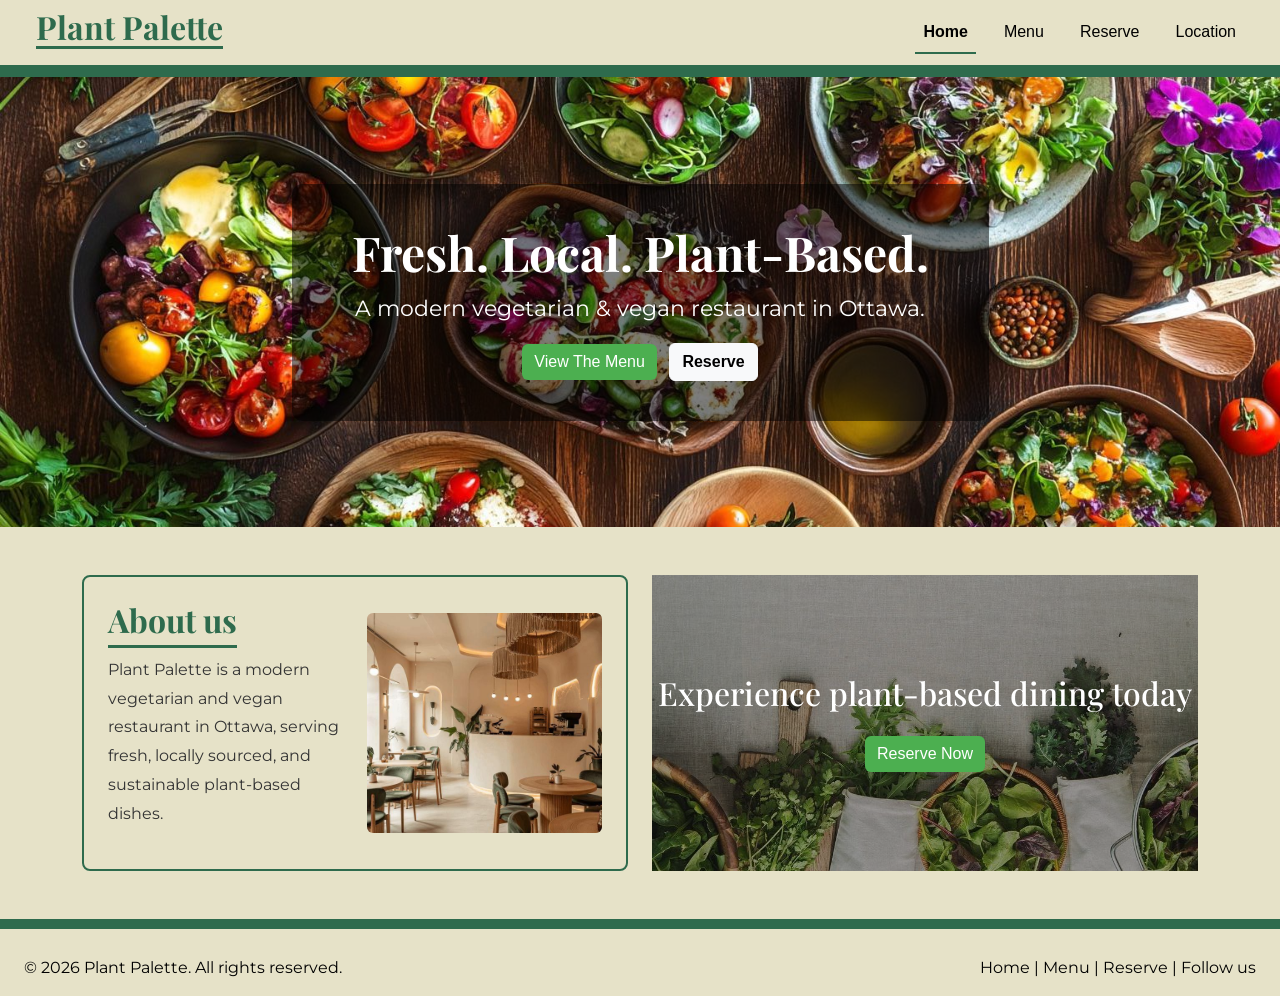
==== index.html @ ea7833cc "add html and menu and resrve ans css" ====
<!DOCTYPE html>
<html lang="en">
<head>
  <meta charset="UTF-8">
  <meta name="viewport" content="width=device-width, initial-scale=1.0">
  <title>Plant Palette</title>

  <!-- Bootstrap -->
  <link href="https://cdn.jsdelivr.net/npm/bootstrap@5.3.2/dist/css/bootstrap.min.css" rel="stylesheet">

  <!-- CSS -->
  <link rel="stylesheet" href="css/main.css">
  <link href="https://fonts.googleapis.com/css2?family=Playfair+Display:wght@400;600;700&family=Montserrat:wght@300;400;500;600&display=swap" rel="stylesheet">
</head>

<body>

<!-- NAVBAR -->
<nav class="navbar navbar-expand-lg custom-nav px-4">
  <div class="container-fluid">

    <h2 class="brand">Plant Palette</h2>

    <ul class="navbar-nav ms-auto">
      <li class="nav-item"><a class="nav-link active" href="#">Home</a></li>
      <li class="nav-item"><a class="nav-link" href="menu.html">Menu</a></li>
      <li class="nav-item"><a class="nav-link" href="reserve.html">Reserve</a></li>
      <li class="nav-item"><a class="nav-link" href="#">Location</a></li>
    </ul>

  </div>
</nav>
 </nav>
<div class="nav-divider"></div>

<!-- HERO -->
<section class="hero">
  <div class="hero-box text-center text-white">

    <h1>Fresh. Local. Plant-Based.</h1>
    <p>A modern vegetarian & vegan restaurant in Ottawa.</p>

    <div class="mt-3">
      <a href="menu.html" class="btn btn-success me-2">View The Menu</a>
      <a href="reserve.html" class="btn btn-light">Reserve</a>
    </div>

  </div>
</section>
<!-- ABOUT + CTA SIDE BY SIDE -->
<section class="container my-5">
  <div class="row g-4 align-items-stretch">

    <!-- ABOUT -->
    <div class="col-md-6">
      <div class="about-box h-100 p-4">

        <div class="row h-100 align-items-center">

          <!-- TEXT -->
          <div class="col-md-6">
            <h2>About us</h2>
            <p>
              Plant Palette is a modern vegetarian and vegan restaurant in Ottawa,
              serving fresh, locally sourced, and sustainable plant-based dishes.
            </p>
          </div>

          <!-- IMAGE -->
          <div class="col-md-6">
            <img src="images/res.jpg" class="about-img" alt="Restaurant">
          </div>

        </div>

      </div>
    </div>

    <!-- CTA -->
    <div class="col-md-6">
      <div class="cta-section h-100">
        <div class="cta-overlay text-white text-center">
          <h2>Experience plant-based dining today</h2>
          <a href="reserve.html" class="btn btn-success mt-3">
            Reserve Now
          </a>
        </div>
      </div>
    </div>

  </div>
</section>


<!-- FOOTER -->
    <!-- GREEN BAR -->
  <div class="footer-bar"></div>
<footer class="footer px-4 py-3">
  <div class="d-flex justify-content-between align-items-center">

    <p class="mb-0">© 2026 Plant Palette. All rights reserved.</p>

    <p class="mb-0">Home | Menu | Reserve | Follow us</p>

  </div>
</footer>

</body>
</html>
---- css/main.css ----
/* GLOBAL */
/* GLOBAL TYPOGRAPHY */
body {
  font-family: 'Montserrat', sans-serif;
}

/* HEADINGS */
h1, h2, h3, .brand {
  font-family: 'Playfair Display', serif;
}

/* HERO TITLE */
.overlay h1 {
  font-family: 'Playfair Display', serif;
  font-weight: 700;
}

/* PARAGRAPHS */
p {
  font-family: 'Montserrat', sans-serif;
  font-weight: 400;
  line-height: 1.6;
}
body {
  margin: 0;
  font-family: Arial, sans-serif;
  background-color: #e6e2c8;
}
/* NAVBAR */
.custom-nav {
  background: #e6e2c8;
}

.brand {
  color: #2e6b4d;
  font-weight: bold;
  border-bottom: 3px solid #2e6b4d;
  display: inline-block;
}

.nav-link {
  color: black;
  margin-left: 20px;
}

.nav-link.active {
  color: #2e6b4d;
  font-weight: bold;
  border-bottom: 2px solid #2e6b4d;
}
.nav-divider {
  height: 12px;
  background: #2e6b4d;
  width: 100%;
}

/* HERO */
.hero {
  background: url('../images/hero_img.jpg') center/cover no-repeat;
  height: 350px;
  position: relative;
}

.overlay {
  background: rgba(0,0,0,0.5);
  height: 100%;

  display: flex;
  flex-direction: column;
  justify-content: center;
  align-items: center;
}

/* HERO TEXT */
.overlay h1 {
  font-size: 3.2rem;
  letter-spacing: 1px;
}

.overlay p {
  font-size: 1.2rem;
  font-weight: 300;
}


/* BUTTONS */
.btn-success {
  background-color: #4CAF50;
  border: none;
}

.btn-light {
  font-weight: bold;
}
/* HERO BACKGROUND */
.hero {
  background: url('../images/hero_img.jpg') center/cover no-repeat;
  height: 450px;

  display: flex;
  justify-content: center;
  align-items: center;
}

/* 🔥 BLACK TRANSPARENT BOX */
.hero-box {
  background: rgba(0, 0, 0, 0.5); /* transparency */
  padding: 40px 60px;
  border-radius: 10px;
}

/* TEXT */
.hero-box h1 {
  font-size: 3rem;
  font-weight: bold;
}

.hero-box p {
  font-size: 1.4rem;
  margin-top: 10px;
}
/* ABOUT */
.about-section {
  background: #e6e2c8;
  padding: 40px 20px;
}

.about-section h2 {
  color: #2e6b4d;
}

.about-section p {
  font-size: 1.1rem;
}
.about-box p {
  font-family: 'Montserrat', sans-serif;
  font-size: 1rem;
  line-height: 1.8;
  color: #333;
}

/* GRID IMAGE FIX */
.object-fit-cover {
  object-fit: cover;
}

.about-section img {
  height: 100%;
}
/* BOX STYLES */
.about-box, .cta-box {
  background: #e6e2c8;
  border-radius: 8px;
}

/* FIX IMAGE SIZE (IMPORTANT) */
.about-img {
  width: 100%;
  height: 220px;
  object-fit: cover;
  border-radius: 6px;
}
/* CTA IMAGE WITH OVERLAY */
.cta-section {
  background: url('../images/reserve_panel.jpg') center/cover no-repeat;
  min-height: 100%;
  height: 100%;
  display: flex;
}

.cta-overlay {
  background: rgba(0,0,0,0.4);
  width: 100%;
  display: flex;
  flex-direction: column;
  justify-content: center;
  align-items: center;
}

.about-box {
  background: #e6e2c8;
  border: 2px solid #2e6b4d;
  padding: 25px;
}

.about-box h2 {
  color: #2e6b4d;
  font-weight: bold;
}
.about-box h2 {
  color: #2e6b4d;
  font-weight: bold;
  border-bottom: 3px solid #2e6b4d;
  display: inline-block;
  padding-bottom: 5px;
}


/* GREEN STRIPE */
.footer-bar {
  height: 20px;
  background: linear-gradient(
    to bottom,
    #2e6b4d 50%,
    #e6e2c8 50%
  );
}

/* FOOTER */
footer {
  background: #e6e2c8;
  color: black;
}


/* RESERVE PAGE */

.reserve-title {
background: #e6e2c8;
padding: 20px 0;
}

.reserve-title h1 {
color: #2e6b4d;
font-size: 48px;
font-weight: bold;
border-bottom: 3px solid #2e6b4d;
display: inline-block;
padding-bottom: 5px;
}

/* SECTION */
.reserve-section {
background: #e6e2c8;
padding: 40px;
}

/* FORM SIDE */
.reserve-form {
background: #d9d8b3;
padding: 30px;
display: flex;
flex-direction: column;
gap: 20px;
}

/* INPUTS */
.reserve-form input,
.reserve-form select {
padding: 15px;
border: 1px solid #2e6b4d;
background: #e6e2c8;
font-size: 18px;
width: 100%;
}

/* BUTTON */
.reserve-btn {
background: #2e6b4d;
color: white;
border: none;
padding: 12px 25px;
width: 180px;
align-self: center;
border-radius: 6px;
}

/* IMAGE SIDE */
.reserve-image {
background: url('../images/res.jpg') center/cover no-repeat;
height: 600px;
position: relative;
}

.reserve-overlay {
position: absolute;
top: 0;
left: 0;
right: 0;
bottom: 0;
display: flex;
justify-content: center;
align-items: center;
text-align: center;
color: white;
}

.reserve-overlay h2 {
font-size: 40px;
font-weight: 300;
letter-spacing: 2px;
}

/* MENU PAGE */
.Our-Menu-title {
background: #e6e2c8;
padding: 20px 0;
}

.Our-Menu-title h1 {
color: #2e6b4d;
font-size: 48px;
font-weight: bold;
border-bottom: 3px solid #2e6b4d;
display: inline-block;
padding-bottom: 5px;
}
.menu-section .col-md-6 {
  padding: 0;
}
.menu-section {
background: #e6e2c8;
padding: 40px 20px;
}
.menu-main-img,
.menu-item img {
  border: 1px solid #2e6b4d;
  padding: 3px;
  background: #e6e2c8;
}
/* LEFT IMAGE */
.menu-main-img {
width: 100%;
height: 100%;
object-fit: cover;
}

/* RIGHT ITEMS */
.menu-item {
display: flex;
align-items: center;
margin-bottom: 0;
}
.menu-item + .menu-item {
margin-top: 70px;
}

.menu-text {
background: #5f8f6e;
color: white;
flex: 1;
padding: 40px;
font-size: 28px;
}

.menu-item img {
width: 200px;
height: 125px;
object-fit: cover;
}
/* RESPONSIVE */
@media (max-width: 768px) {

  .overlay h1 {
    font-size: 2rem;
  }

  .overlay p {
    font-size: 1.1rem;
  }

  .cta-overlay h2 {
    font-size: 1.5rem;
    text-align: center;
  }
}
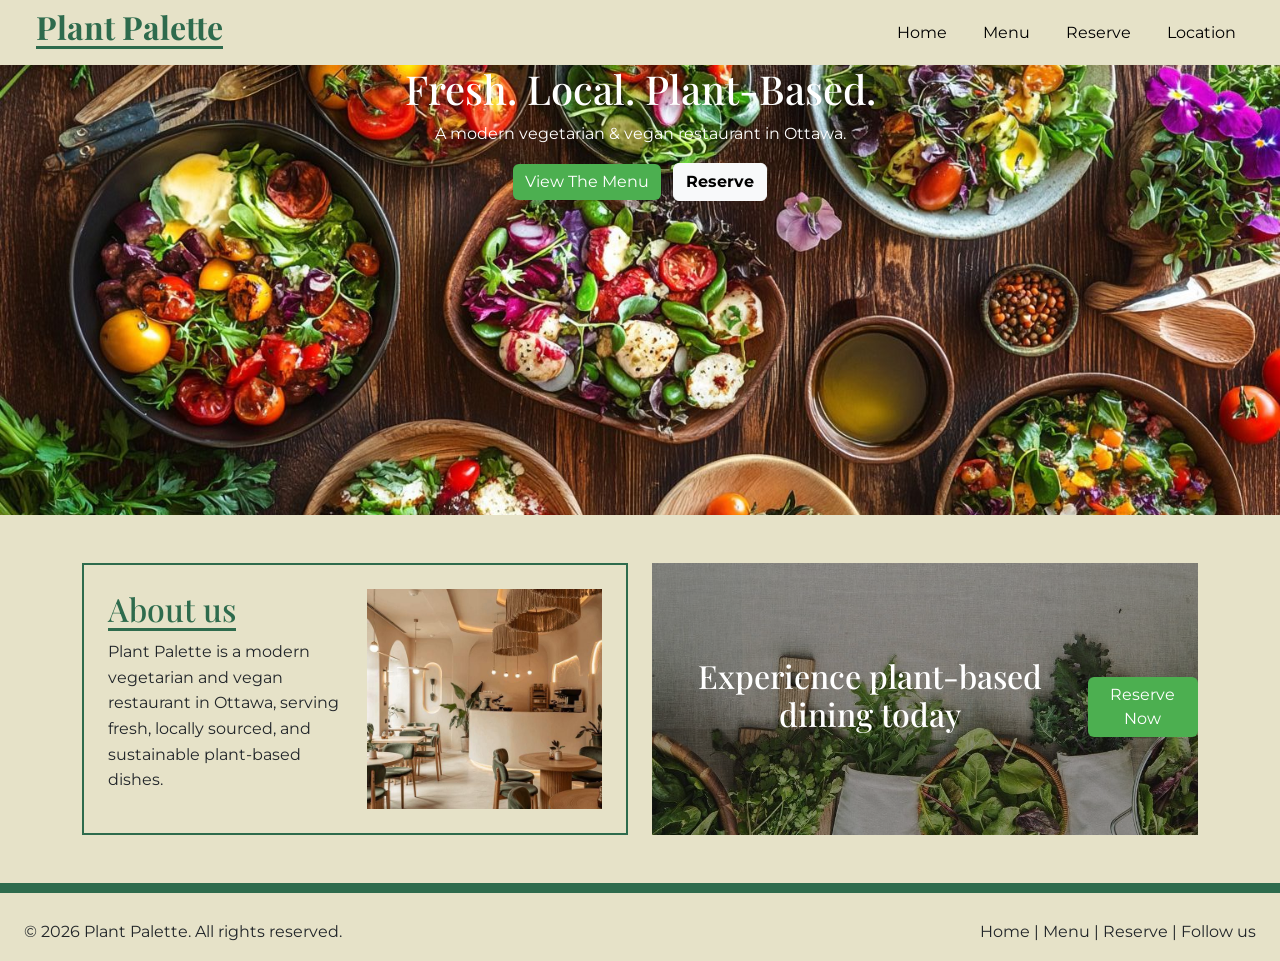
==== commit 34fbdcf0: "add changes" ====
--- a/index.html
+++ b/index.html
@@ -17,21 +17,41 @@
 
 <!-- NAVBAR -->
 <nav class="navbar navbar-expand-lg custom-nav px-4">
-  <div class="container-fluid">
+<div class="container-fluid">
 
-    <h2 class="brand">Plant Palette</h2>
+<h2 class="brand">Plant Palette</h2>
 
-    <ul class="navbar-nav ms-auto">
-      <li class="nav-item"><a class="nav-link active" href="#">Home</a></li>
-      <li class="nav-item"><a class="nav-link" href="menu.html">Menu</a></li>
-      <li class="nav-item"><a class="nav-link" href="reserve.html">Reserve</a></li>
-      <li class="nav-item"><a class="nav-link" href="#">Location</a></li>
-    </ul>
+<button class="navbar-toggler" type="button"
+data-bs-toggle="collapse"
+data-bs-target="#navbarMenu"
+aria-controls="navbarMenu"
+aria-expanded="false">
 
-  </div>
+<span class="navbar-toggler-icon"></span>
+</button>
+
+<div class="collapse navbar-collapse" id="navbarMenu">
+<ul class="navbar-nav ms-auto">
+<li class="nav-item">
+<a class="nav-link" href="index.html">Home</a>
+</li>
+
+<li class="nav-item">
+<a class="nav-link" href="menu.html">Menu</a>
+</li>
+
+<li class="nav-item">
+<a class="nav-link" href="reserve.html">Reserve</a>
+</li>
+
+<li class="nav-item">
+<a class="nav-link" href="#">Location</a>
+</li>
+</ul>
+</div>
+
+</div>
 </nav>
- </nav>
-<div class="nav-divider"></div>
 
 <!-- HERO -->
 <section class="hero">
@@ -104,6 +124,6 @@
 
   </div>
 </footer>
-
+<script src="https://cdn.jsdelivr.net/npm/bootstrap@5.3.2/dist/js/bootstrap.bundle.min.js"></script>
 </body>
 </html>
--- a/css/main.css
+++ b/css/main.css
@@ -1,32 +1,25 @@
+/* ========================= */
 /* GLOBAL */
-/* GLOBAL TYPOGRAPHY */
+/* ========================= */
+
 body {
+  margin: 0;
   font-family: 'Montserrat', sans-serif;
-}
-
-/* HEADINGS */
+  background-color: #e6e2c8;
+}
+
 h1, h2, h3, .brand {
   font-family: 'Playfair Display', serif;
 }
 
-/* HERO TITLE */
-.overlay h1 {
-  font-family: 'Playfair Display', serif;
-  font-weight: 700;
-}
-
-/* PARAGRAPHS */
 p {
-  font-family: 'Montserrat', sans-serif;
-  font-weight: 400;
   line-height: 1.6;
 }
-body {
-  margin: 0;
-  font-family: Arial, sans-serif;
-  background-color: #e6e2c8;
-}
+
+/* ========================= */
 /* NAVBAR */
+/* ========================= */
+
 .custom-nav {
   background: #e6e2c8;
 }
@@ -48,42 +41,44 @@
   font-weight: bold;
   border-bottom: 2px solid #2e6b4d;
 }
+
 .nav-divider {
   height: 12px;
   background: #2e6b4d;
-  width: 100%;
-}
-
+}
+
+/* ========================= */
 /* HERO */
+/* ========================= */
+
 .hero {
   background: url('../images/hero_img.jpg') center/cover no-repeat;
-  height: 350px;
+  height: 450px;
   position: relative;
 }
 
 .overlay {
   background: rgba(0,0,0,0.5);
   height: 100%;
-
   display: flex;
   flex-direction: column;
   justify-content: center;
   align-items: center;
-}
-
-/* HERO TEXT */
+  color: white;
+}
+
 .overlay h1 {
-  font-size: 3.2rem;
-  letter-spacing: 1px;
+  font-size: 3rem;
 }
 
 .overlay p {
   font-size: 1.2rem;
-  font-weight: 300;
-}
-
-
+}
+
+/* ========================= */
 /* BUTTONS */
+/* ========================= */
+
 .btn-success {
   background-color: #4CAF50;
   border: none;
@@ -92,78 +87,36 @@
 .btn-light {
   font-weight: bold;
 }
-/* HERO BACKGROUND */
-.hero {
-  background: url('../images/hero_img.jpg') center/cover no-repeat;
-  height: 450px;
-
-  display: flex;
-  justify-content: center;
-  align-items: center;
-}
-
-/* 🔥 BLACK TRANSPARENT BOX */
-.hero-box {
-  background: rgba(0, 0, 0, 0.5); /* transparency */
-  padding: 40px 60px;
-  border-radius: 10px;
-}
-
-/* TEXT */
-.hero-box h1 {
-  font-size: 3rem;
-  font-weight: bold;
-}
-
-.hero-box p {
-  font-size: 1.4rem;
-  margin-top: 10px;
-}
+
+/* ========================= */
 /* ABOUT */
-.about-section {
-  background: #e6e2c8;
-  padding: 40px 20px;
-}
-
-.about-section h2 {
-  color: #2e6b4d;
-}
-
-.about-section p {
-  font-size: 1.1rem;
-}
-.about-box p {
-  font-family: 'Montserrat', sans-serif;
-  font-size: 1rem;
-  line-height: 1.8;
-  color: #333;
-}
-
-/* GRID IMAGE FIX */
-.object-fit-cover {
-  object-fit: cover;
-}
-
-.about-section img {
-  height: 100%;
-}
-/* BOX STYLES */
-.about-box, .cta-box {
-  background: #e6e2c8;
-  border-radius: 8px;
-}
-
-/* FIX IMAGE SIZE (IMPORTANT) */
+/* ========================= */
+
+.about-box {
+  background: #e6e2c8;
+  border: 2px solid #2e6b4d;
+  padding: 25px;
+  height: 100%;
+}
+
+.about-box h2 {
+  color: #2e6b4d;
+  border-bottom: 3px solid #2e6b4d;
+  display: inline-block;
+}
+
 .about-img {
   width: 100%;
   height: 220px;
   object-fit: cover;
-  border-radius: 6px;
-}
-/* CTA IMAGE WITH OVERLAY */
+}
+
+/* ========================= */
+/* CTA */
+/* ========================= */
+
 .cta-section {
   background: url('../images/reserve_panel.jpg') center/cover no-repeat;
-  min-height: 100%;
   height: 100%;
   display: flex;
 }
@@ -172,195 +125,174 @@
   background: rgba(0,0,0,0.4);
   width: 100%;
   display: flex;
-  flex-direction: column;
   justify-content: center;
   align-items: center;
-}
-
-.about-box {
-  background: #e6e2c8;
-  border: 2px solid #2e6b4d;
-  padding: 25px;
-}
-
-.about-box h2 {
-  color: #2e6b4d;
-  font-weight: bold;
-}
-.about-box h2 {
-  color: #2e6b4d;
-  font-weight: bold;
+  color: white;
+  text-align: center;
+}
+
+/* ========================= */
+/* FOOTER */
+/* ========================= */
+
+.footer-bar {
+  height: 20px;
+  background: linear-gradient(to bottom,#2e6b4d 50%,#e6e2c8 50%);
+}
+
+footer {
+  background: #e6e2c8;
+}
+
+/* ========================= */
+/* RESERVE PAGE */
+/* ========================= */
+
+.reserve-title {
+  text-align: center;
+  padding: 20px 0;
+}
+
+.reserve-title h1 {
+  color: #2e6b4d;
   border-bottom: 3px solid #2e6b4d;
   display: inline-block;
-  padding-bottom: 5px;
-}
-
-
-/* GREEN STRIPE */
-.footer-bar {
-  height: 20px;
-  background: linear-gradient(
-    to bottom,
-    #2e6b4d 50%,
-    #e6e2c8 50%
-  );
-}
-
-/* FOOTER */
-footer {
-  background: #e6e2c8;
-  color: black;
-}
-
-
-/* RESERVE PAGE */
-
-.reserve-title {
-background: #e6e2c8;
-padding: 20px 0;
-}
-
-.reserve-title h1 {
-color: #2e6b4d;
-font-size: 48px;
-font-weight: bold;
-border-bottom: 3px solid #2e6b4d;
-display: inline-block;
-padding-bottom: 5px;
-}
-
-/* SECTION */
+}
+
 .reserve-section {
-background: #e6e2c8;
-padding: 40px;
-}
-
-/* FORM SIDE */
+  padding: 40px;
+}
+
 .reserve-form {
-background: #d9d8b3;
-padding: 30px;
-display: flex;
-flex-direction: column;
-gap: 20px;
-}
-
-/* INPUTS */
+  background: #d9d8b3;
+  padding: 30px;
+  display: flex;
+  flex-direction: column;
+  gap: 20px;
+}
+
 .reserve-form input,
 .reserve-form select {
-padding: 15px;
-border: 1px solid #2e6b4d;
-background: #e6e2c8;
-font-size: 18px;
-width: 100%;
-}
-
-/* BUTTON */
+  padding: 15px;
+  border: 1px solid #2e6b4d;
+  background: #e6e2c8;
+}
+
 .reserve-btn {
-background: #2e6b4d;
-color: white;
-border: none;
-padding: 12px 25px;
-width: 180px;
-align-self: center;
-border-radius: 6px;
-}
-
-/* IMAGE SIDE */
+  background: #2e6b4d;
+  color: white;
+  border: none;
+  padding: 12px 25px;
+  width: 180px;
+  align-self: center;
+}
+
 .reserve-image {
-background: url('../images/res.jpg') center/cover no-repeat;
-height: 600px;
-position: relative;
+  background: url('../images/res.jpg') center/cover no-repeat;
+  height: 600px;
+  position: relative;
 }
 
 .reserve-overlay {
-position: absolute;
-top: 0;
-left: 0;
-right: 0;
-bottom: 0;
-display: flex;
-justify-content: center;
-align-items: center;
-text-align: center;
-color: white;
-}
-
-.reserve-overlay h2 {
-font-size: 40px;
-font-weight: 300;
-letter-spacing: 2px;
-}
-
-/* MENU PAGE */
-.Our-Menu-title {
-background: #e6e2c8;
-padding: 20px 0;
-}
-
-.Our-Menu-title h1 {
-color: #2e6b4d;
-font-size: 48px;
-font-weight: bold;
-border-bottom: 3px solid #2e6b4d;
-display: inline-block;
-padding-bottom: 5px;
-}
+  position: absolute;
+  inset: 0;
+  display: flex;
+  justify-content: center;
+  align-items: center;
+  color: white;
+}
+
+/* ========================= */
+/* MENU */
+/* ========================= */
+
+.menu-section {
+  padding: 40px 20px;
+}
+
 .menu-section .col-md-6 {
   padding: 0;
 }
-.menu-section {
-background: #e6e2c8;
-padding: 40px 20px;
-}
-.menu-main-img,
+
+.menu-main-img {
+  width: 100%;
+  height: 100%;
+  object-fit: cover;
+  border: 1px solid #2e6b4d;
+}
+
+.menu-item {
+  display: flex;
+  align-items: center;
+}
+
+.menu-item + .menu-item {
+  margin-top: 60px;
+}
+
+.menu-text {
+  background: #5f8f6e;
+  color: white;
+  flex: 1;
+  padding: 40px;
+  font-size: 28px;
+}
+
 .menu-item img {
+  width: 200px;
+  height: 125px;
+  object-fit: cover;
   border: 1px solid #2e6b4d;
-  padding: 3px;
-  background: #e6e2c8;
-}
-/* LEFT IMAGE */
-.menu-main-img {
-width: 100%;
-height: 100%;
-object-fit: cover;
-}
-
-/* RIGHT ITEMS */
-.menu-item {
-display: flex;
-align-items: center;
-margin-bottom: 0;
-}
-.menu-item + .menu-item {
-margin-top: 70px;
-}
-
-.menu-text {
-background: #5f8f6e;
-color: white;
-flex: 1;
-padding: 40px;
-font-size: 28px;
-}
-
-.menu-item img {
-width: 200px;
-height: 125px;
-object-fit: cover;
-}
+}
+
+/* ========================= */
 /* RESPONSIVE */
-@media (max-width: 768px) {
-
-  .overlay h1 {
-    font-size: 2rem;
-  }
-
-  .overlay p {
-    font-size: 1.1rem;
-  }
-
-  .cta-overlay h2 {
-    font-size: 1.5rem;
-    text-align: center;
-  }
-}
+/* ========================= */
+
+@media (max-width: 992px){
+
+.hero{
+height:350px;
+}
+
+.menu-section .row{
+flex-direction:column;
+}
+
+.reserve-image{
+height:350px;
+}
+
+}
+
+@media (max-width:576px){
+
+.overlay h1{
+font-size:1.6rem;
+}
+
+.menu-item{
+flex-direction:column;
+}
+
+.menu-item img{
+width:100%;
+}
+
+.reserve-image{
+height:260px;
+}
+
+}
+
+/* ========================= */
+/* MOBILE NAV */
+/* ========================= */
+
+.navbar-toggler{
+border:none;
+}
+
+.navbar-toggler:focus{
+box-shadow:none;
+}
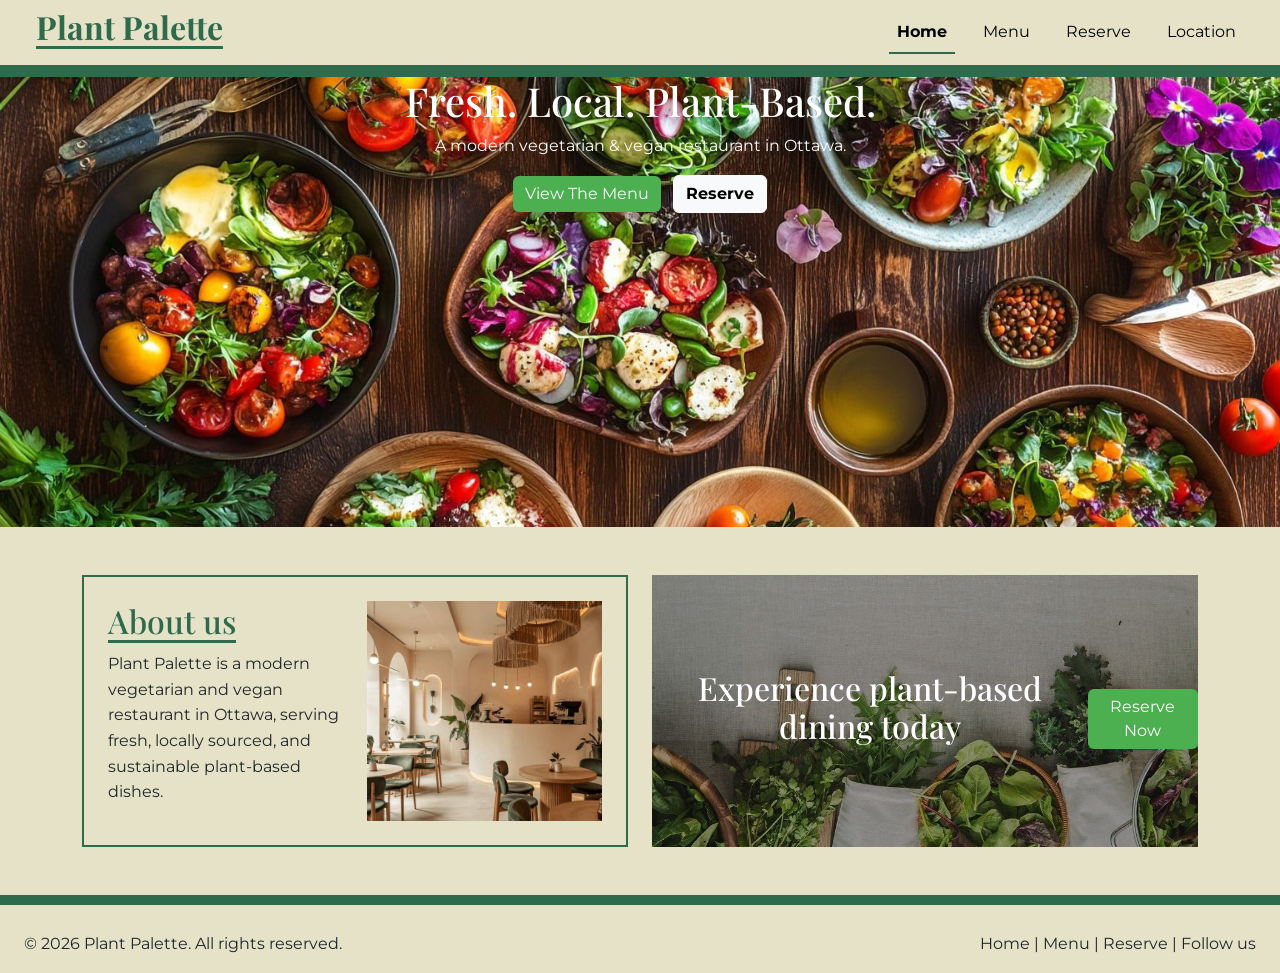
==== commit 5a7a597a: "commit" ====
--- a/index.html
+++ b/index.html
@@ -17,41 +17,21 @@
 
 <!-- NAVBAR -->
 <nav class="navbar navbar-expand-lg custom-nav px-4">
-<div class="container-fluid">
+  <div class="container-fluid">
 
-<h2 class="brand">Plant Palette</h2>
+    <h2 class="brand">Plant Palette</h2>
 
-<button class="navbar-toggler" type="button"
-data-bs-toggle="collapse"
-data-bs-target="#navbarMenu"
-aria-controls="navbarMenu"
-aria-expanded="false">
+    <ul class="navbar-nav ms-auto">
+      <li class="nav-item"><a class="nav-link active" href="#">Home</a></li>
+      <li class="nav-item"><a class="nav-link" href="menu.html">Menu</a></li>
+      <li class="nav-item"><a class="nav-link" href="reserve.html">Reserve</a></li>
+      <li class="nav-item"><a class="nav-link" href="#">Location</a></li>
+    </ul>
 
-<span class="navbar-toggler-icon"></span>
-</button>
-
-<div class="collapse navbar-collapse" id="navbarMenu">
-<ul class="navbar-nav ms-auto">
-<li class="nav-item">
-<a class="nav-link" href="index.html">Home</a>
-</li>
-
-<li class="nav-item">
-<a class="nav-link" href="menu.html">Menu</a>
-</li>
-
-<li class="nav-item">
-<a class="nav-link" href="reserve.html">Reserve</a>
-</li>
-
-<li class="nav-item">
-<a class="nav-link" href="#">Location</a>
-</li>
-</ul>
-</div>
-
-</div>
+  </div>
 </nav>
+ </nav>
+<div class="nav-divider"></div>
 
 <!-- HERO -->
 <section class="hero">
@@ -124,6 +104,6 @@
 
   </div>
 </footer>
-<script src="https://cdn.jsdelivr.net/npm/bootstrap@5.3.2/dist/js/bootstrap.bundle.min.js"></script>
+
 </body>
 </html>
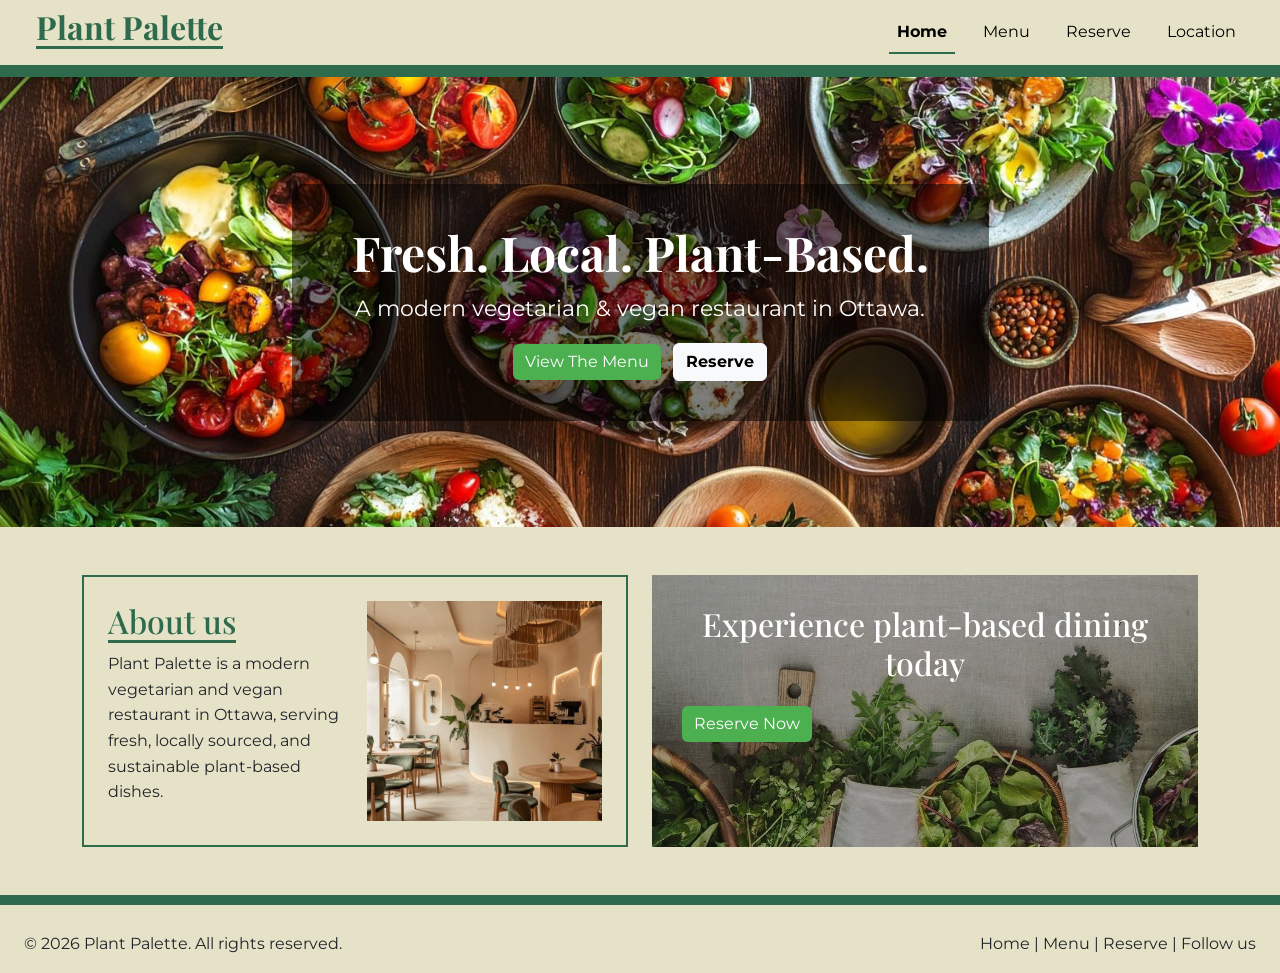
==== commit 7f9f9e23: "add the changes" ====
--- a/index.html
+++ b/index.html
@@ -1,3 +1,4 @@
+
 <!DOCTYPE html>
 <html lang="en">
 <head>
@@ -16,21 +17,42 @@
 <body>
 
 <!-- NAVBAR -->
+
 <nav class="navbar navbar-expand-lg custom-nav px-4">
-  <div class="container-fluid">
+<div class="container-fluid">
 
-    <h2 class="brand">Plant Palette</h2>
+<h2 class="brand">Plant Palette</h2>
 
-    <ul class="navbar-nav ms-auto">
-      <li class="nav-item"><a class="nav-link active" href="#">Home</a></li>
-      <li class="nav-item"><a class="nav-link" href="menu.html">Menu</a></li>
-      <li class="nav-item"><a class="nav-link" href="reserve.html">Reserve</a></li>
-      <li class="nav-item"><a class="nav-link" href="#">Location</a></li>
-    </ul>
+<button class="navbar-toggler" type="button"
+data-bs-toggle="collapse"
+data-bs-target="#navbarMenu">
+<span class="navbar-toggler-icon"></span>
+</button>
 
-  </div>
+<div class="collapse navbar-collapse" id="navbarMenu">
+<ul class="navbar-nav ms-auto">
+
+<li class="nav-item">
+<a class="nav-link active" href="index.html">Home</a>
+</li>
+
+<li class="nav-item">
+<a class="nav-link" href="menu.html">Menu</a>
+</li>
+
+<li class="nav-item">
+<a class="nav-link" href="reserve.html">Reserve</a>
+</li>
+
+<li class="nav-item">
+<a class="nav-link" href="#">Location</a>
+</li>
+
+</ul>
+</div>
+
+</div>
 </nav>
- </nav>
 <div class="nav-divider"></div>
 
 <!-- HERO -->
@@ -104,6 +126,5 @@
 
   </div>
 </footer>
-
+<script src="https://cdn.jsdelivr.net/npm/bootstrap@5.3.2/dist/js/bootstrap.bundle.min.js"></script>
 </body>
-</html>
--- a/css/main.css
+++ b/css/main.css
@@ -46,15 +46,59 @@
   height: 12px;
   background: #2e6b4d;
 }
+/* MOBILE SLIDE MENU */
+@media (max-width: 992px) {
+
+.navbar-collapse {
+position: absolute;
+top: 100%;
+left: 0;
+width: 100%;
+background: #e6e2c8;
+padding: 20px;
+border-top: 3px solid #2e6b4d;
+}
+
+.navbar-nav {
+gap: 10px;
+}
+
+.nav-link {
+font-size: 18px;
+}
+
+}
 
 /* ========================= */
 /* HERO */
 /* ========================= */
 
+/* HERO BACKGROUND */
 .hero {
   background: url('../images/hero_img.jpg') center/cover no-repeat;
   height: 450px;
-  position: relative;
+
+  display: flex;
+  justify-content: center;
+  align-items: center;
+}
+
+/* BLACK TRANSPARENT BOX */
+.hero-box {
+  background: rgba(0, 0, 0, 0.5); /* transparency */
+  padding: 40px 60px;
+  border-radius: 10px;
+}
+
+/* TEXT */
+.hero-box h1 {
+  font-size: 3rem;
+  font-weight: bold;
+}
+
+.hero-box p {
+  font-size: 1.4rem;
+  margin-top: 10px;
 }
 
 .overlay {
@@ -122,13 +166,20 @@
 }
 
 .cta-overlay {
-  background: rgba(0,0,0,0.4);
+  background: rgba(0,0,0,0.35);
   width: 100%;
-  display: flex;
-  justify-content: center;
-  align-items: center;
-  color: white;
-  text-align: center;
+  height: 100%;
+  display: flex;
+  flex-direction: column;
+  justify-content: flex-start;
+  align-items: flex-start;
+  padding: 30px;
+}
+.cta-overlay .btn {
+  margin-top: 100px;
+}
+.cta-section {
+  min-height: 220px;
 }
 
 /* ========================= */
@@ -205,7 +256,16 @@
 /* ========================= */
 /* MENU */
 /* ========================= */
-
+.Our-Menu-title {
+  text-align: center;
+  padding: 20px 0;
+}
+
+.Our-Menu-title h1 {
+  color: #2e6b4d;
+  border-bottom: 3px solid #2e6b4d;
+  display: inline-block;
+}
 .menu-section {
   padding: 40px 20px;
 }
@@ -226,8 +286,19 @@
   align-items: center;
 }
 
+.menu-item:first-child {
+  margin-top: 30px;
+}
+.menu-section .col-md-6:last-child {
+  padding-top: 20px;
+}
+.menu-right {
+  padding-top: 25px;
+}
 .menu-item + .menu-item {
-  margin-top: 60px;
+  margin-top: 80px;
+  margin-bottom: 60px;
+  
 }
 
 .menu-text {
@@ -240,7 +311,7 @@
 
 .menu-item img {
   width: 200px;
-  height: 125px;
+  height: 120px;
   object-fit: cover;
   border: 1px solid #2e6b4d;
 }
